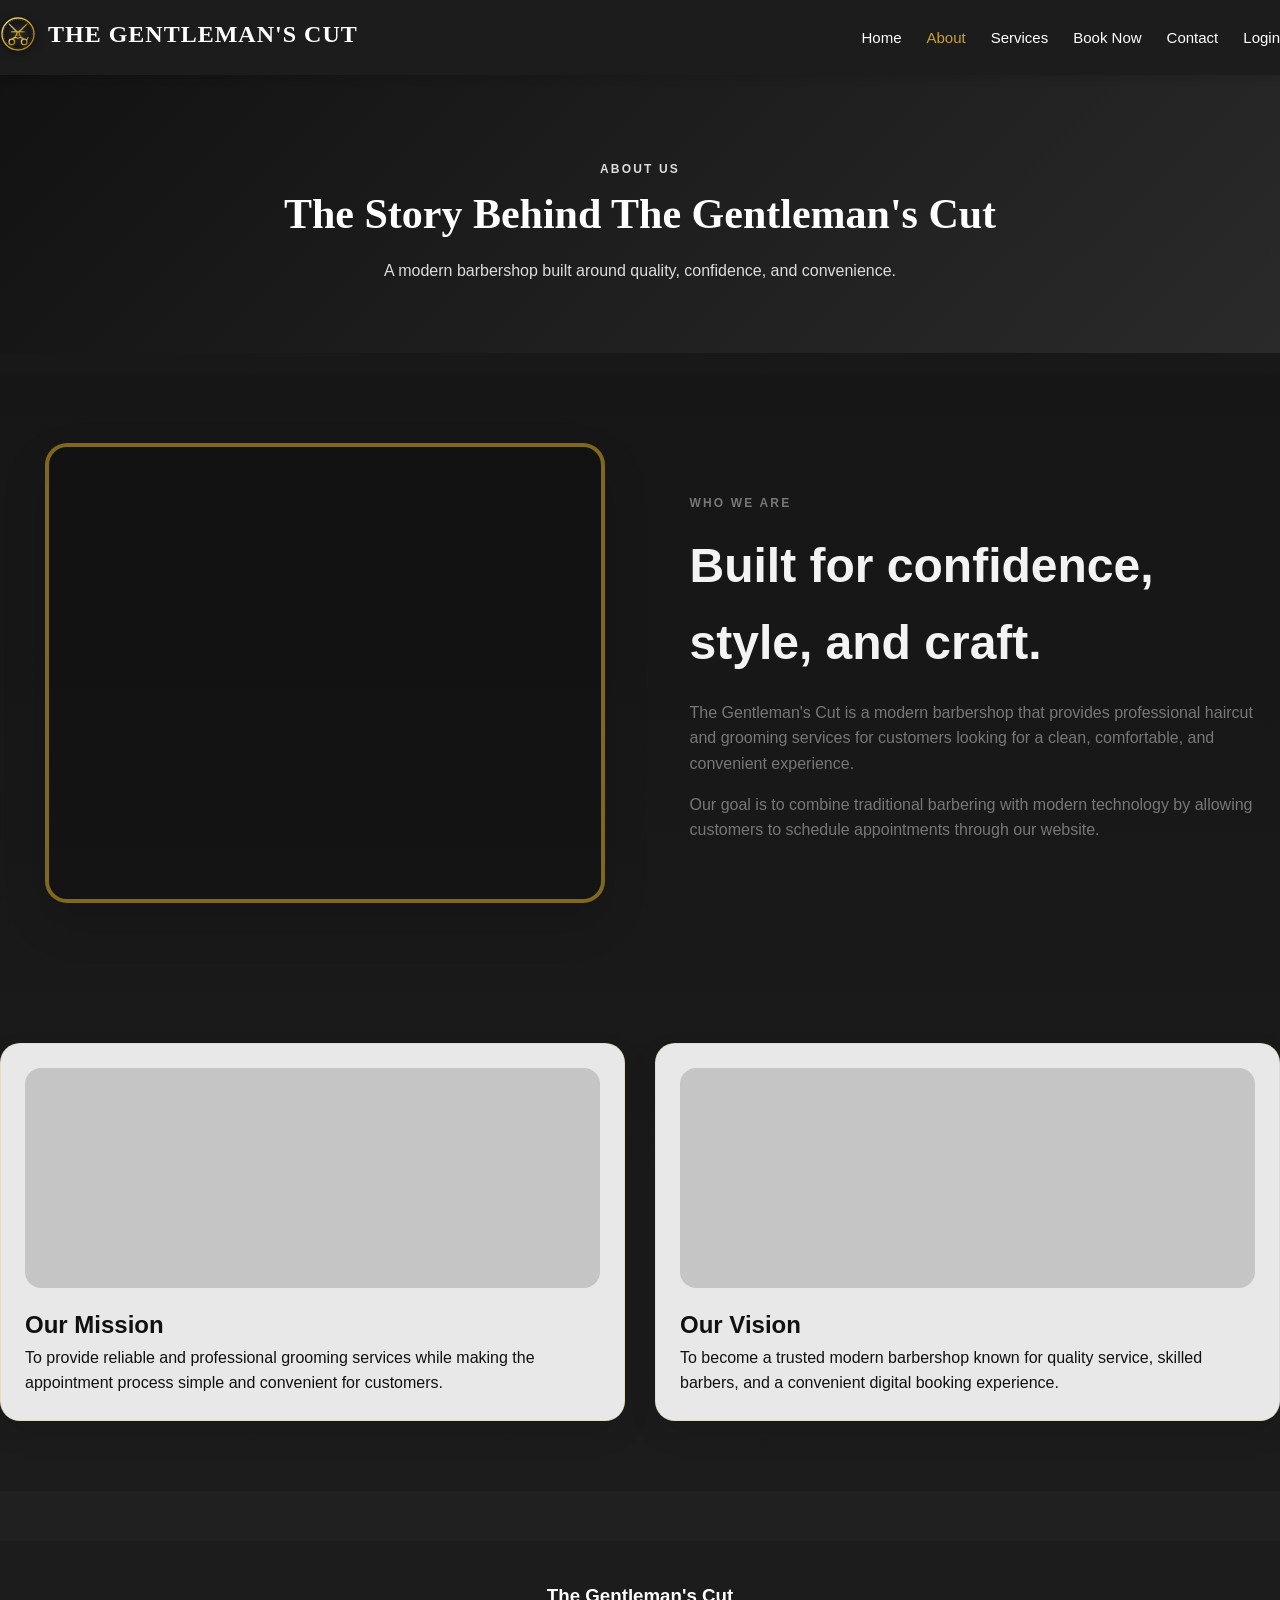
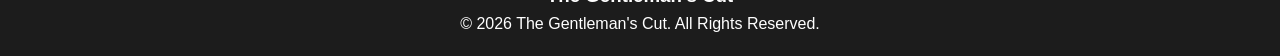
==== about.html @ dbf79d28 "feat: complete The Gentleman Cut website ready for Railway deployment" ====
<!DOCTYPE html>
<html lang="en">
<head>
    <meta charset="UTF-8">
    <meta name="viewport" content="width=device-width, initial-scale=1.0">

    <title>The Gentleman's Cut | About</title>

    <!-- Favicon & Website Icons -->
    <link rel="icon" type="image/svg+xml" href="images/favicon.svg">
    <link rel="icon" type="image/png" sizes="32x32" href="images/favicon-32x32.png">
    <link rel="icon" type="image/png" sizes="16x16" href="images/favicon-16x16.png">
    <link rel="apple-touch-icon" sizes="180x180" href="images/apple-touch-icon.png">
    <link rel="shortcut icon" href="favicon.ico">

    <link rel="stylesheet" href="css/style.css">
</head>

<body>

    <header>
        <nav class="navbar">

            <div class="logo">
                <a href="index.html">
                    <img src="images/favicon.svg" alt="The Gentleman's Cut Logo" class="brand-logo-icon">
                    <span>THE GENTLEMAN'S CUT</span>
                </a>
            </div>

            <ul class="nav-links">
                <li><a href="index.html">Home</a></li>
                <li><a href="about.html">About</a></li>
                <li><a href="services.html">Services</a></li>
                <li><a href="booking.html">Book Now</a></li>
                <li><a href="contact.html">Contact</a></li>
                <li><a href="login.html">Login</a></li>
            </ul>

        </nav>
    </header>


    <main>

        <section class="page-header">

            <p class="small-title">ABOUT US</p>

            <h1>The Story Behind The Gentleman's Cut</h1>

            <p>
                A modern barbershop built around quality,
                confidence, and convenience.
            </p>

        </section>


        <section class="section about-showcase">

            <div class="about-visual">
                <div class="about-image about-main-image"></div>
            </div>

            <div class="about-content">
                <p class="small-title">WHO WE ARE</p>
                <h2>Built for confidence, style, and craft.</h2>

                <p>
                    The Gentleman's Cut is a modern barbershop that provides
                    professional haircut and grooming services for customers
                    looking for a clean, comfortable, and convenient experience.
                </p>

                <p>
                    Our goal is to combine traditional barbering with modern
                    technology by allowing customers to schedule appointments
                    through our website.
                </p>
            </div>

        </section>


        <section class="section">

            <div class="two-column about-mission-grid">

                <div class="mission-card">
                    <div class="mini-image mini-image-mission"></div>
                    <h2>Our Mission</h2>

                    <p>
                        To provide reliable and professional grooming services
                        while making the appointment process simple and
                        convenient for customers.
                    </p>
                </div>

                <div class="mission-card">
                    <div class="mini-image mini-image-vision"></div>
                    <h2>Our Vision</h2>

                    <p>
                        To become a trusted modern barbershop known for
                        quality service, skilled barbers, and a convenient
                        digital booking experience.
                    </p>
                </div>

            </div>

        </section>

    </main>


    <footer>

        <div class="footer-content">

            <h3>The Gentleman's Cut</h3>

            <p>© 2026 The Gentleman's Cut. All Rights Reserved.</p>

        </div>

    </footer>

    <script src="js/main.js"></script>

</body>
</html>
---- css/style.css ----
/* =========================================================
   THE GENTLEMAN'S CUT
   Main Website Stylesheet
   ========================================================= */

/* =========================
   1. RESET & GLOBAL STYLES
   ========================= */

* {
    margin: 0;
    padding: 0;
    box-sizing: border-box;
}

html {
    scroll-behavior: smooth;
}

body {
    font-family: Arial, Helvetica, sans-serif;
    background:
        linear-gradient(180deg, rgba(12, 12, 12, 0.96), rgba(24, 24, 24, 0.96)),
        url('https://images.unsplash.com/photo-1560066984-138dadb4c035?auto=format&fit=crop&w=1800&q=80') center/cover fixed no-repeat;
    color: #f3f3f3;
    line-height: 1.6;
}

a {
    text-decoration: none;
    color: inherit;
}

ul {
    list-style: none;
}

img {
    max-width: 100%;
    display: block;
}

button,
input,
select,
textarea {
    font-family: inherit;
}


/* =========================
   2. COLORS
   ========================= */

:root {
    --primary: #1c1c1c;
    --secondary: #333333;
    --accent: #c9a227;
    --accent-dark: #a98516;
    --light: #f7f7f7;
    --white: #ffffff;
    --gray: #777777;
    --light-gray: #eeeeee;
    --border: #dddddd;
    --success: #2e7d32;
    --danger: #c62828;
    --customer-color: #1a5276; /* Rich deep blue for customers */
    --barber-color: #b7791f;   /* Artisan warm gold/amber for barbers */
    --barber-col-service: #2b3a4a; /* Service font color on barber dashboard */
    --barber-col-date: #4a5568;    /* Date font color on barber dashboard */
    --barber-col-time: #8a6514;    /* Time font color on barber dashboard */
    --contact-label-color: #c9a227; /* Font color for Full Name, Email, and Message labels */
}


/* =========================
   3. CONTAINER
   ========================= */

.container {
    width: 90%;
    max-width: 1200px;
    margin: 0 auto;
}


/* =========================
   4. HEADER / NAVIGATION
   ========================= */

header {
    background-color: var(--primary);
    color: var(--white);
    position: sticky;
    top: 0;
    z-index: 1000;
    box-shadow: 0 2px 10px rgba(0, 0, 0, 0.15);
}

.navbar {
    min-height: 75px;
    display: flex;
    align-items: center;
    justify-content: space-between;
}

.logo {
    font-size: 24px;
    font-weight: bold;
    color: var(--accent);
    letter-spacing: 1px;
    font-family: "Apple Chancery", "Snell Roundhand", "Segoe Script", cursive;
    line-height: 1.2;
}

.logo a {
    display: inline-flex;
    align-items: center;
    gap: 12px;
    font-family: "Apple Chancery", "Snell Roundhand", "Segoe Script", cursive;
}

.brand-logo-icon {
    width: 36px;
    height: 36px;
    object-fit: contain;
    border-radius: 50%;
    flex-shrink: 0;
    filter: drop-shadow(0 2px 5px rgba(0, 0, 0, 0.45));
}

.logo span {
    color: var(--white);
}

.small-title {
    display: inline-block;
    font-size: 12px;
    letter-spacing: 0.18em;
    font-weight: 700;
    text-transform: uppercase;
    color: var(--accent);
    margin-bottom: 12px;
}

.nav-links {
    display: flex;
    align-items: center;
    gap: 25px;
}

.nav-links a {
    color: var(--white);
    font-size: 15px;
    font-weight: 500;
    transition: 0.3s ease;
}

.nav-links a:hover {
    color: var(--accent);
}

.nav-links a.active {
    color: var(--accent);
}

.signout-nav-btn {
    color: #e74c3c !important;
    font-weight: 600;
}

.signout-nav-btn:hover {
    color: #ff6b6b !important;
}

.reveal {
    opacity: 0;
    transform: translateY(24px);
    transition: opacity 0.7s ease, transform 0.7s ease;
}

.reveal.visible {
    opacity: 1;
    transform: translateY(0);
}


/* =========================
   5. BUTTONS
   ========================= */

.btn {
    display: inline-block;
    padding: 12px 24px;
    border: none;
    border-radius: 5px;
    cursor: pointer;
    font-size: 15px;
    font-weight: bold;
    transition: 0.3s ease;
}

.btn-primary {
    background-color: var(--accent);
    color: var(--primary);
}

.btn-primary:hover {
    background-color: var(--accent-dark);
    transform: translateY(-2px);
}

.btn-dark {
    background-color: var(--primary);
    color: var(--white);
}

.btn-dark:hover {
    background-color: var(--secondary);
}

.btn-danger {
    background-color: var(--danger);
    color: var(--white);
}

.btn-danger:hover {
    opacity: 0.85;
}

.secondary-btn {
    background: transparent;
    color: var(--white);
    border: 1px solid rgba(255, 255, 255, 0.8);
}

.secondary-btn:hover {
    background: rgba(255, 255, 255, 0.09);
    transform: translateY(-2px);
}

.btn-success {
    background-color: var(--success);
    color: var(--white);
}

.btn-success:hover {
    opacity: 0.85;
}


/* =========================
   6. HERO SECTION
   ========================= */

.hero {
    min-height: 600px;
    background:
        linear-gradient(rgba(0, 0, 0, 0.7), rgba(0, 0, 0, 0.72)),
        radial-gradient(circle at top, rgba(201, 162, 39, 0.25), transparent 40%),
        #1a1a1a;
    display: flex;
    align-items: center;
    justify-content: center;
    text-align: center;
    color: var(--white);
}

.hero-content {
    max-width: 750px;
    padding: 30px;
}

.hero h1 {
    font-size: 52px;
    margin-bottom: 20px;
    letter-spacing: 1px;
    font-family: "Apple Chancery", "Snell Roundhand", "Segoe Script", cursive;
}

.hero h1 span {
    color: var(--accent);
}

.hero p {
    font-size: 18px;
    margin-bottom: 30px;
    color: #eeeeee;
}

.hero-buttons {
    display: flex;
    gap: 15px;
    justify-content: center;
    flex-wrap: wrap;
}

.section-content,
.section-heading,
.footer-content {
    max-width: 1200px;
    width: 90%;
    margin: 0 auto;
}

.section-content {
    display: grid;
    grid-template-columns: 1.2fr 0.8fr;
    gap: 30px;
    align-items: center;
}

.text-link {
    display: inline-block;
    margin-top: 15px;
    color: var(--accent-dark);
    font-weight: 700;
}

.services-preview {
    background: #f1efe9;
}

.section-heading {
    text-align: center;
    margin-bottom: 30px;
}

.service-cards {
    display: grid;
    grid-template-columns: repeat(3, minmax(0, 1fr));
    gap: 25px;
    margin: 0 auto 30px;
    max-width: 1200px;
    width: 90%;
}

.booking-cta {
    background: linear-gradient(135deg, #181818, #292929);
    color: var(--white);
    padding: 70px 20px;
    text-align: center;
}

.booking-cta p {
    color: #e6e6e6;
    max-width: 700px;
    margin: 0 auto 20px;
}

.booking-cta h2 {
    color: var(--white);
    margin-bottom: 12px;
    font-size: 38px;
}

.footer-content {
    text-align: center;
}

.full-btn {
    width: 100%;
}

.auth-link {
    text-align: center;
    margin-top: 20px;
    color: var(--gray);
}

.auth-link a {
    color: var(--accent-dark);
    font-weight: 700;
}


/* =========================
   7. GENERAL SECTIONS
   ========================= */

.section {
    padding: 70px 0;
    background: rgba(12, 12, 12, 0.18);
}

.section-title {
    text-align: center;
    margin-bottom: 45px;
}

.section-title h2 {
    font-size: 36px;
    color: var(--primary);
    margin-bottom: 10px;
    font-family: "Apple Chancery", "Snell Roundhand", "Segoe Script", cursive;
}

.section-title p {
    color: var(--gray);
}


/* =========================
   8. CARDS
   ========================= */

.card-container {
    display: grid;
    grid-template-columns: repeat(3, 1fr);
    gap: 25px;
}

.card {
    background-color: var(--white);
    border-radius: 10px;
    padding: 30px;
    box-shadow: 0 3px 15px rgba(0, 0, 0, 0.08);
    transition: 0.3s ease;
}

.card:hover {
    transform: translateY(-5px);
    box-shadow: 0 8px 20px rgba(0, 0, 0, 0.12);
}

.card h3 {
    margin-bottom: 12px;
    color: var(--primary);
}

.card p {
    color: var(--gray);
}


/* =========================
   9. SERVICE CARDS
   ========================= */

.service-grid {
    display: grid;
    grid-template-columns: repeat(3, 1fr);
    gap: 25px;
}

.service-card {
    background: rgba(255, 255, 255, 0.92);
    color: #111;
    padding: 0 0 30px;
    border-radius: 16px;
    text-align: center;
    border: 1px solid rgba(201, 162, 39, 0.3);
    transition: 0.3s ease;
    overflow: hidden;
}

.service-card:hover {
    transform: translateY(-5px);
    border-color: var(--accent);
    box-shadow: 0 12px 28px rgba(0, 0, 0, 0.12);
}

.service-image {
    width: 100%;
    height: 220px;
    background-size: cover;
    background-position: center;
    margin-bottom: 22px;
    border-bottom: 4px solid rgba(201, 162, 39, 0.7);
}

.service-haircut {
    background: linear-gradient(rgba(0,0,0,0.2), rgba(0,0,0,0.2)), url('https://i0.wp.com/zaloraphilippinesblog.wpcomstaging.com/wp-content/uploads/2026/04/d23a0-taper-fade-hairstyle.jpg?resize=720%2C1280&ssl=1') center/cover no-repeat;
}

.service-fade {
    background: linear-gradient(rgba(0,0,0,0.2), rgba(0,0,0,0.2)), url('https://images.unsplash.com/photo-1521590832167-7bcbfaa6381f?auto=format&fit=crop&w=900&q=80') center/cover no-repeat;
}

.service-beard {
    background: linear-gradient(rgba(0,0,0,0.2), rgba(0,0,0,0.2)), url('https://images.unsplash.com/photo-1503951914875-452162b0f3f1?auto=format&fit=crop&w=900&q=80') center/cover no-repeat;
}

.service-haircut-beard {
    background: linear-gradient(rgba(0,0,0,0.2), rgba(0,0,0,0.2)), url('https://images.unsplash.com/photo-1621605815971-fbc98d665033?auto=format&fit=crop&w=900&q=80') center/cover no-repeat;
}

.service-shampoo {
    background: linear-gradient(rgba(0,0,0,0.2), rgba(0,0,0,0.2)), url('https://images.unsplash.com/photo-1524504388940-b1c1722653e1?auto=format&fit=crop&w=900&q=80') center/cover no-repeat;
}

.service-premium {
    background: linear-gradient(rgba(0,0,0,0.2), rgba(0,0,0,0.2)), url('https://images.unsplash.com/photo-1512496015851-a90fb38ba796?auto=format&fit=crop&w=900&q=80') center/cover no-repeat;
}

.service-card h3 {
    margin: 0 20px 10px;
}

.service-card p {
    color: var(--gray);
    margin: 0 20px 15px;
}

.service-card .price,
.service-card .btn {
    margin-left: 20px;
    margin-right: 20px;
}

.price {
    color: var(--accent-dark);
    font-size: 24px;
    font-weight: bold;
}


/* =========================
   10. FORMS
   ========================= */

.form-container {
    max-width: 650px;
    margin: 0 auto;
    background-color: var(--white);
    padding: 35px;
    border-radius: 10px;
    box-shadow: 0 3px 15px rgba(0, 0, 0, 0.08);
}

.form-group {
    margin-bottom: 20px;
}

.form-group label {
    display: block;
    margin-bottom: 7px;
    font-weight: bold;
    color: var(--primary);
}

.form-group select {
    appearance: none;
    -webkit-appearance: none;
    -moz-appearance: none;
    background-image: url("data:image/svg+xml,%3Csvg xmlns='http://www.w3.org/2000/svg' width='12' height='12' fill='%23555555' viewBox='0 0 16 16'%3E%3Cpath fill-rule='evenodd' d='M1.646 4.646a.5.5 0 0 1 .708 0L8 10.293l5.646-5.647a.5.5 0 0 1 .708.708l-6 6a.5.5 0 0 1-.708 0l-6-6a.5.5 0 0 1 0-.708z'/%3E%3C/svg%3E");
    background-repeat: no-repeat;
    background-position: calc(100% - 15px) center;
    background-size: 14px;
    padding-right: 40px;
    cursor: pointer;
}

.form-control {
    width: 100%;
    padding: 12px 14px;
    border: 1px solid var(--border);
    border-radius: 5px;
    outline: none;
    font-size: 15px;
    transition: 0.3s ease;
}

.form-control:focus {
    border-color: var(--accent);
    box-shadow: 0 0 0 2px rgba(201, 162, 39, 0.15);
}

textarea.form-control {
    min-height: 120px;
    resize: vertical;
}

select.form-control {
    background-color: var(--white);
}

.form-row {
    display: grid;
    grid-template-columns: 1fr 1fr;
    gap: 20px;
}


/* =========================
   11. AUTHENTICATION PAGES
   ========================= */

.auth-section {
    min-height: calc(100vh - 75px);
    display: flex;
    justify-content: center;
    align-items: center;
    padding: 50px 20px;
    background-color: var(--light);
}

.auth-box {
    width: 100%;
    max-width: 450px;
    background: rgba(255, 255, 255, 0.94);
    color: #111;
    padding: 40px;
    border-radius: 10px;
    box-shadow: 0 5px 20px rgba(0, 0, 0, 0.1);
}

.auth-box h2 {
    text-align: center;
    margin-bottom: 10px;
    color: var(--primary);
}

.auth-box .subtitle {
    text-align: center;
    color: var(--gray);
    margin-bottom: 30px;
}

.auth-footer {
    text-align: center;
    margin-top: 20px;
    color: var(--gray);
}

.auth-footer a {
    color: var(--accent-dark);
    font-weight: bold;
}


/* =========================
   12. PAGE BANNER
   ========================= */

.page-header {
    background: linear-gradient(135deg, #121212, #2a2a2a);
    color: var(--white);
    text-align: center;
    padding: 80px 20px 70px;
    margin-bottom: 20px;
}

.page-header h1 {
    font-size: 42px;
    margin-bottom: 10px;
    color: var(--white);
    font-family: "Apple Chancery", "Snell Roundhand", "Segoe Script", cursive;
}

.page-header p {
    color: #dddddd;
    max-width: 700px;
    margin: 0 auto;
}

.page-banner {
    background-color: var(--primary);
    color: var(--white);
    text-align: center;
    padding: 70px 20px;
}

.page-banner h1 {
    font-size: 40px;
    margin-bottom: 10px;
}

.page-banner p {
    color: #dddddd;
}


/* =========================
   13. ABOUT SECTION
   ========================= */

.about-grid {
    display: grid;
    grid-template-columns: 1fr 1fr;
    gap: 50px;
    align-items: center;
}

.about-content h2 {
    font-size: 34px;
    margin-bottom: 20px;
}

.about-content p {
    color: var(--gray);
    margin-bottom: 15px;
}


/* =========================
   14. CONTACT SECTION
   ========================= */

.contact-grid,
.two-column {
    display: grid;
    grid-template-columns: 1fr 1fr;
    gap: 40px;
}

.about-showcase {
    display: grid;
    grid-template-columns: 1.1fr 1fr;
    gap: 40px;
    align-items: center;
}

.about-visual {
    display: flex;
    justify-content: center;
}

.about-image {
    width: min(90%, 560px);
    height: 460px;
    border-radius: 22px;
    box-shadow: 0 20px 45px rgba(0,0,0,0.14);
    border: 4px solid rgba(201, 162, 39, 0.6);
}

.about-main-image {
    background: linear-gradient(rgba(0,0,0,0.2), rgba(0,0,0,0.2)), url('https://images.unsplash.com/photo-1621605815971-fbc98d665033?auto=format&fit=crop&w=1200&q=80') center/cover no-repeat;
}

.about-content h2 {
    margin-bottom: 18px;
    font-size: clamp(2rem, 4vw, 3rem);
}

.about-content p {
    margin-bottom: 15px;
    color: var(--gray);
}

.about-mission-grid {
    gap: 30px;
}

.mission-card {
    background: rgba(255,255,255,0.9);
    color: #111;
    border: 1px solid rgba(201, 162, 39, 0.18);
    border-radius: 20px;
    padding: 24px;
    box-shadow: 0 12px 30px rgba(0,0,0,0.08);
}

.mini-image {
    width: 100%;
    height: 220px;
    border-radius: 16px;
    margin-bottom: 18px;
    background-size: cover;
    background-position: center;
}

.mini-image-mission {
    background: linear-gradient(rgba(0,0,0,0.15), rgba(0,0,0,0.15)), url('https://images.unsplash.com/photo-1517832606299-7ae9b720a186?auto=format&fit=crop&w=1000&q=80') center/cover no-repeat;
}

.mini-image-vision {
    background: linear-gradient(rgba(0,0,0,0.15), rgba(0,0,0,0.15)), url('https://images.unsplash.com/photo-1521590832167-7bcbfaa6381f?auto=format&fit=crop&w=1000&q=80') center/cover no-repeat;
}

.contact-info {
    background-color: var(--primary);
    color: var(--white);
    padding: 35px;
    border-radius: 10px;
}

.contact-info h3 {
    color: var(--accent);
    margin-bottom: 20px;
}

.contact-item {
    margin-bottom: 20px;
}

.contact-item strong {
    display: block;
    margin-bottom: 5px;
}

.contact-item p {
    color: #dddddd;
}


/* =========================
   15. BOOKING SECTION
   ========================= */

.booking-container {
    max-width: 1100px;
    margin: 0 auto;
}

.booking-shell {
    display: grid;
    grid-template-columns: 0.9fr 1.3fr;
    gap: 28px;
    align-items: stretch;
}

.booking-aside {
    background: linear-gradient(180deg, #171717 0%, #2a2a2a 100%);
    color: var(--white);
    border-radius: 22px;
    padding: 34px 28px;
    box-shadow: 0 20px 40px rgba(17, 17, 17, 0.15);
}

.booking-aside h2 {
    color: var(--white);
    font-size: clamp(2rem, 3vw, 2.8rem);
    line-height: 1.15;
    margin-bottom: 14px;
    font-family: "Apple Chancery", "Snell Roundhand", "Segoe Script", cursive;
}

.booking-intro {
    color: rgba(255, 255, 255, 0.8);
    margin-bottom: 26px;
    font-size: 1rem;
}

.booking-highlights {
    display: flex;
    flex-direction: column;
    gap: 18px;
}

.booking-highlight {
    display: flex;
    align-items: flex-start;
    gap: 14px;
    background: rgba(255, 255, 255, 0.04);
    border: 1px solid rgba(201, 162, 39, 0.25);
    border-radius: 16px;
    padding: 16px 14px;
}

.highlight-badge {
    display: inline-flex;
    align-items: center;
    justify-content: center;
    width: 38px;
    height: 38px;
    border-radius: 50%;
    background: var(--accent);
    color: #151515;
    font-size: 0.8rem;
    font-weight: 800;
    flex-shrink: 0;
}

.booking-highlight h3 {
    color: var(--white);
    margin-bottom: 4px;
    font-size: 1.05rem;
}

.booking-highlight p {
    color: rgba(255, 255, 255, 0.7);
    font-size: 0.92rem;
}

.booking-form-wrap {
    background: rgba(255, 255, 255, 0.88);
    border: 1px solid rgba(201, 162, 39, 0.18);
    border-radius: 22px;
    padding: 30px 28px;
    box-shadow: 0 18px 35px rgba(23, 23, 23, 0.08);
}

.booking-form-header {
    margin-bottom: 20px;
}

.mini-label {
    font-size: 0.72rem;
    font-weight: 700;
    letter-spacing: 0.18em;
    text-transform: uppercase;
    color: var(--accent-dark);
    margin-bottom: 8px;
}

.booking-form-header h3 {
    font-size: 2rem;
    color: var(--primary);
    font-family: "Apple Chancery", "Snell Roundhand", "Segoe Script", cursive;
}

.booking-form {
    display: flex;
    flex-direction: column;
    gap: 10px;
}

.form-group {
    margin-bottom: 6px;
}

.form-group label {
    display: block;
    margin-bottom: 8px;
    font-size: 0.75rem;
    font-weight: 700;
    letter-spacing: 0.12em;
    text-transform: uppercase;
    color: var(--secondary);
}

#contactForm label {
    color: var(--contact-label-color);
    font-size: 0.8rem;
    font-weight: 700;
    letter-spacing: 0.14em;
    text-transform: uppercase;
}

.form-group input,
.form-group select,
.form-group textarea {
    width: 100%;
    border: 1px solid #ddd2bf;
    background: #f8f5f0;
    border-radius: 12px;
    padding: 14px 16px;
    font-size: 1rem;
    color: var(--primary);
    transition: 0.25s ease;
    box-shadow: inset 0 1px 2px rgba(0, 0, 0, 0.03);
}

.form-group input::placeholder,
.form-group textarea::placeholder {
    color: #8b8b8b;
}

.form-group input:focus,
.form-group select:focus,
.form-group textarea:focus {
    outline: none;
    border-color: var(--accent);
    box-shadow: 0 0 0 4px rgba(201, 162, 39, 0.14);
    background: #fffdf9;
}

.form-group textarea {
    min-height: 120px;
    resize: vertical;
}

.booking-submit-btn {
    margin-top: 10px;
    width: 100%;
    background: linear-gradient(135deg, var(--accent), #d9b74b);
    color: #171717;
    border-radius: 12px;
    font-size: 1rem;
    letter-spacing: 0.04em;
    box-shadow: 0 14px 20px rgba(201, 162, 39, 0.2);
}

.booking-submit-btn:hover {
    transform: translateY(-2px);
    box-shadow: 0 16px 26px rgba(201, 162, 39, 0.28);
}

#bookingMessage {
    margin-top: 18px;
    font-weight: 700;
    color: var(--primary);
}

.booking-success {
    display: block;
    padding: 12px 14px;
    background: rgba(46, 125, 50, 0.12);
    border: 1px solid rgba(46, 125, 50, 0.25);
    border-radius: 10px;
    color: var(--success);
}

.booking-error {
    display: block;
    padding: 12px 14px;
    background: rgba(198, 40, 40, 0.08);
    border: 1px solid rgba(198, 40, 40, 0.2);
    border-radius: 10px;
    color: var(--danger);
}

.booking-summary {
    background-color: var(--primary);
    color: var(--white);
    padding: 25px;
    border-radius: 8px;
    margin-bottom: 25px;
}

.booking-summary h3 {
    color: var(--accent);
    margin-bottom: 10px;
}


/* =========================
   16. DASHBOARD
   ========================= */

.dashboard {
    padding: 50px 0;
}

.dashboard-header {
    display: flex;
    justify-content: space-between;
    align-items: center;
    margin-bottom: 30px;
}

.dashboard-header h1 {
    color: var(--primary);
}

.dashboard-grid {
    display: grid;
    grid-template-columns: repeat(3, 1fr);
    gap: 25px;
    margin-bottom: 40px;
}

.dashboard-card {
    background-color: var(--white);
    padding: 25px;
    border-radius: 10px;
    box-shadow: 0 3px 15px rgba(0, 0, 0, 0.08);
}

.dashboard-card h3 {
    color: var(--gray);
    font-size: 15px;
    margin-bottom: 10px;
}

.dashboard-card .number {
    font-size: 30px;
    font-weight: bold;
    color: var(--primary);
}


/* =========================
   17. TABLES
   ========================= */

.table-container {
    width: 100%;
    overflow-x: auto;
    background-color: var(--white);
    border-radius: 10px;
    box-shadow: 0 3px 15px rgba(0, 0, 0, 0.08);
}

table {
    width: 100%;
    border-collapse: collapse;
    min-width: 700px;
}

thead {
    background-color: var(--primary);
    color: var(--white);
}

th,
td {
    padding: 15px;
    text-align: left;
    border-bottom: 1px solid var(--border);
    color: #222222;
}

th {
    font-weight: bold;
    color: var(--white);
}

tbody tr:hover {
    background-color: #fafafa;
}

.customer-name {
    color: var(--customer-color);
    font-weight: 700;
    letter-spacing: 0.02em;
}

.barber-name {
    color: var(--barber-color);
    font-weight: 700;
    letter-spacing: 0.02em;
}

/* Barber Dashboard Custom Column Styles */
.barber-service {
    color: var(--barber-col-service);
    font-weight: 600;
}

.barber-date {
    color: var(--barber-col-date);
    font-weight: 600;
}

.barber-time {
    color: var(--barber-col-time);
    font-weight: 700;
}


/* =========================
   18. STATUS BADGES
   ========================= */

.status {
    display: inline-block;
    padding: 5px 12px;
    border-radius: 20px;
    font-size: 13px;
    font-weight: bold;
}

.status-pending {
    background-color: #fff3cd;
    color: #856404;
}

.status-confirmed {
    background-color: #d4edda;
    color: #155724;
}

.status-completed {
    background-color: #d1ecf1;
    color: #0c5460;
}

.status-cancelled {
    background-color: #f8d7da;
    color: #721c24;
}


/* =========================
   19. ADMIN PANEL
   ========================= */

.admin-section {
    padding: 50px 0;
}

.admin-header {
    display: flex;
    justify-content: space-between;
    align-items: center;
    margin-bottom: 30px;
}

.admin-actions {
    display: flex;
    gap: 10px;
}

.action-buttons {
    display: flex;
    gap: 8px;
    flex-wrap: wrap;
}

.action-buttons .btn {
    padding: 7px 12px;
    font-size: 13px;
}


/* =========================
   20. ALERTS / MESSAGES
   ========================= */

.alert {
    padding: 14px 18px;
    border-radius: 5px;
    margin-bottom: 20px;
}

.alert-success {
    background-color: #d4edda;
    color: #155724;
}

.alert-danger {
    background-color: #f8d7da;
    color: #721c24;
}

.alert-warning {
    background-color: #fff3cd;
    color: #856404;
}

.alert-info {
    background-color: #d1ecf1;
    color: #0c5460;
}


/* =========================
   21. FOOTER
   ========================= */

footer {
    background-color: var(--primary);
    color: var(--white);
    padding: 40px 0 20px;
    margin-top: 50px;
}

.footer-grid {
    display: grid;
    grid-template-columns: repeat(3, 1fr);
    gap: 30px;
    margin-bottom: 30px;
}

.footer-column h3 {
    color: var(--accent);
    margin-bottom: 15px;
}

.footer-column p,
.footer-column a {
    color: #cccccc;
}

.footer-column a:hover {
    color: var(--accent);
}

.footer-bottom {
    border-top: 1px solid #444;
    padding-top: 20px;
    text-align: center;
    color: #999;
    font-size: 14px;
}


/* =========================
   22. UTILITY CLASSES
   ========================= */

.text-center {
    text-align: center;
}

.mt-1 {
    margin-top: 10px;
}

.mt-2 {
    margin-top: 20px;
}

.mt-3 {
    margin-top: 30px;
}

.mb-1 {
    margin-bottom: 10px;
}

.mb-2 {
    margin-bottom: 20px;
}

.mb-3 {
    margin-bottom: 30px;
}

.hidden {
    display: none;
}


/* =========================
   23. RESPONSIVE DESIGN
   ========================= */

@media (max-width: 900px) {

    .card-container,
    .service-grid {
        grid-template-columns: repeat(2, 1fr);
    }

    .dashboard-grid {
        grid-template-columns: repeat(2, 1fr);
    }

    .about-grid,
    .contact-grid {
        grid-template-columns: 1fr;
    }

    .hero h1 {
        font-size: 42px;
    }
}


@media (max-width: 700px) {

    .navbar {
        flex-direction: column;
        padding: 18px 0;
        gap: 15px;
    }

    .nav-links {
        flex-wrap: wrap;
        justify-content: center;
        gap: 12px;
    }

    .hero {
        min-height: 500px;
    }

    .hero h1 {
        font-size: 34px;
    }

    .hero p {
        font-size: 16px;
    }

    .section {
        padding: 50px 0;
    }

    .section-title h2 {
        font-size: 30px;
    }

    .card-container,
    .service-grid,
    .dashboard-grid,
    .form-row,
    .footer-grid {
        grid-template-columns: 1fr;
    }

    .dashboard-header,
    .admin-header {
        flex-direction: column;
        align-items: flex-start;
        gap: 15px;
    }

    .form-container,
    .auth-box {
        padding: 25px;
    }

    .page-banner h1 {
        font-size: 32px;
    }
}


@media (max-width: 480px) {

    .container {
        width: 92%;
    }

    .logo {
        font-size: 20px;
    }

    .nav-links {
        gap: 8px;
    }

    .nav-links a {
        font-size: 13px;
    }

    .hero h1 {
        font-size: 29px;
    }

    .btn {
        width: 100%;
        text-align: center;
    }

    .action-buttons .btn {
        width: auto;
    }
}
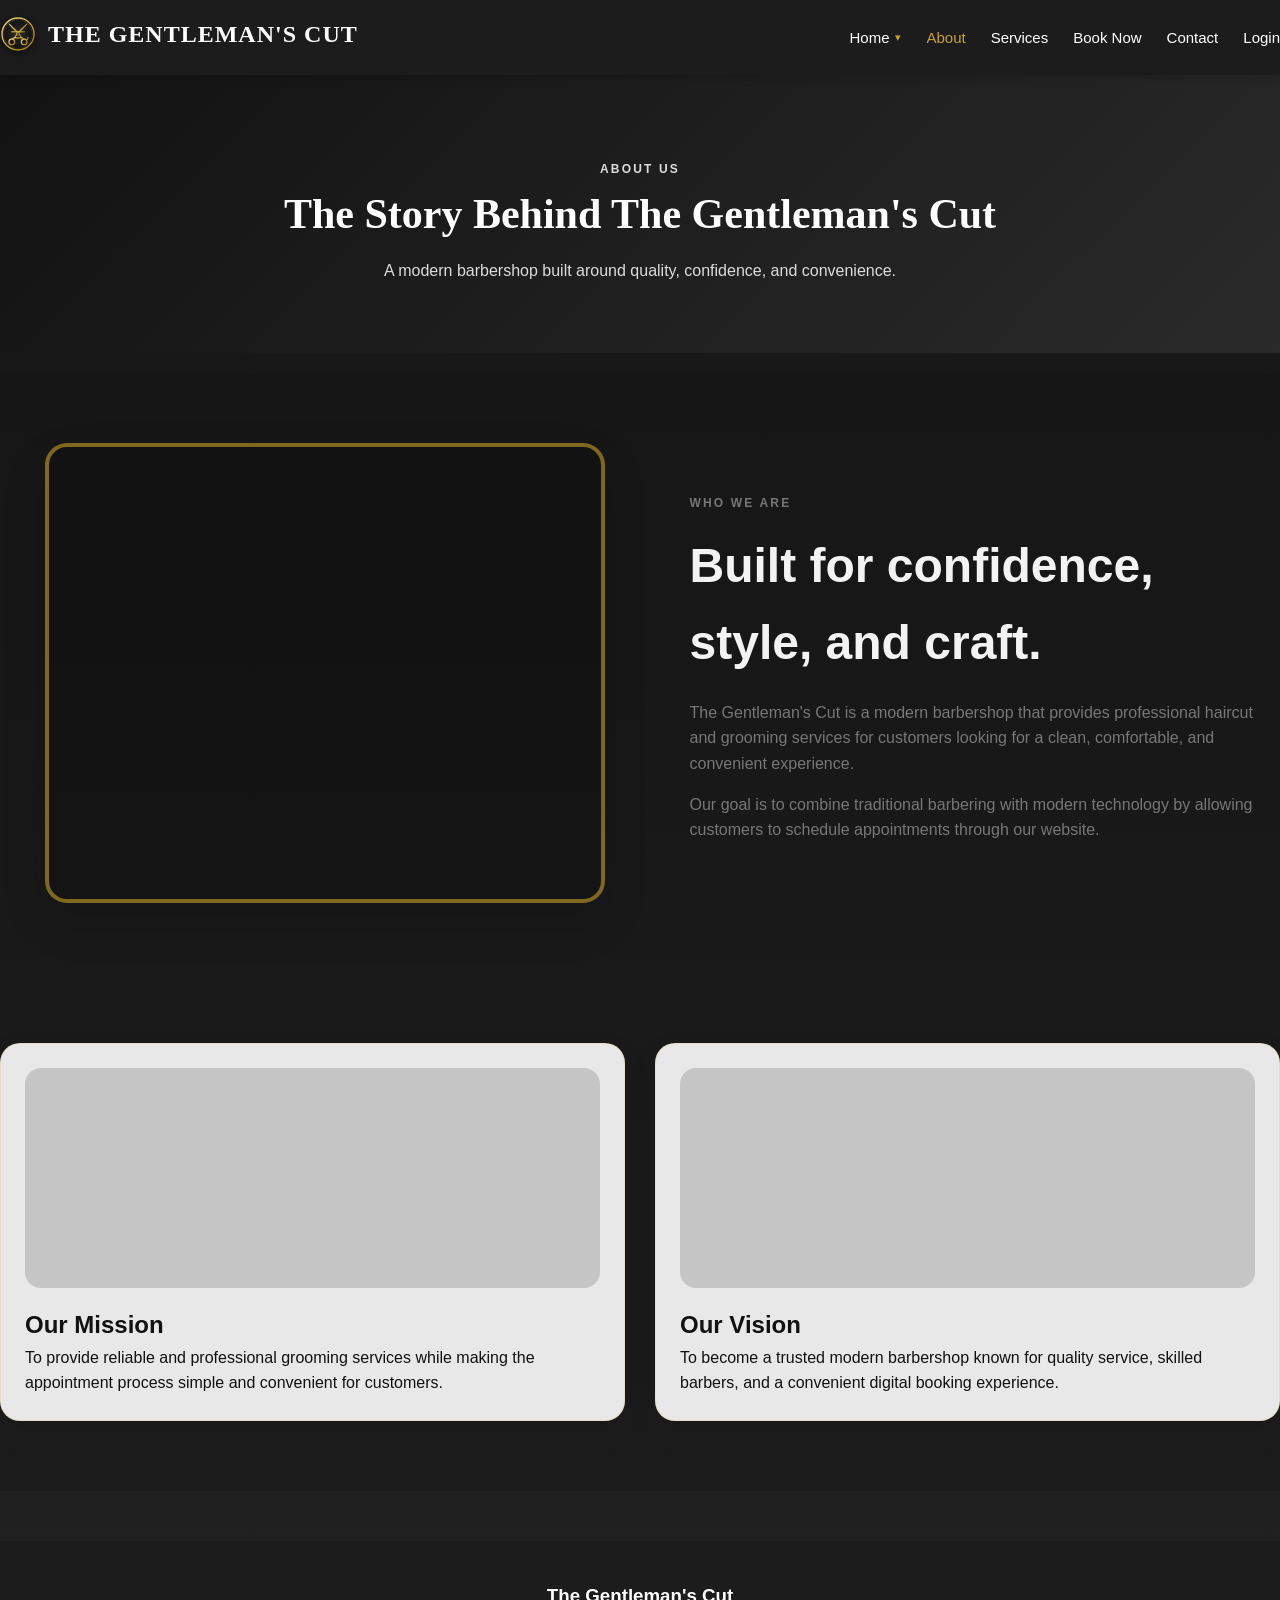
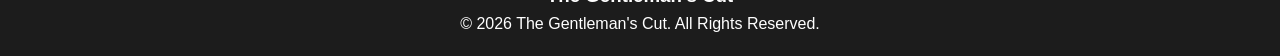
==== commit 7d5d3b96: "Add Home dropdown menu and separate dashboard to sidebar" ====
--- a/about.html
+++ b/about.html
@@ -29,12 +29,23 @@
             </div>
 
             <ul class="nav-links">
-                <li><a href="index.html">Home</a></li>
+                <li class="nav-item-dropdown">
+                    <a href="index.html" class="nav-dropdown-toggle">
+                        Home <span class="dropdown-caret">▾</span>
+                    </a>
+                    <ul class="dropdown-menu">
+                        <li><a href="index.html">Home</a></li>
+                        <li><a href="about.html">About</a></li>
+                        <li><a href="services.html">Services</a></li>
+                        <li><a href="booking.html">Book Now</a></li>
+                        <li><a href="contact.html">Contact</a></li>
+                    </ul>
+                </li>
                 <li><a href="about.html">About</a></li>
                 <li><a href="services.html">Services</a></li>
                 <li><a href="booking.html">Book Now</a></li>
                 <li><a href="contact.html">Contact</a></li>
-                <li><a href="login.html">Login</a></li>
+                <li class="nav-auth-item"><a href="login.html">Login</a></li>
             </ul>
 
         </nav>
--- a/css/style.css
+++ b/css/style.css
@@ -173,6 +173,134 @@
     color: #ff6b6b !important;
 }
 
+/* ========================================================
+   4.1 NAVBAR DROPDOWN & SIDE DASHBOARD BUTTON
+   ======================================================== */
+
+.nav-item-dropdown {
+    position: relative;
+    list-style: none;
+}
+
+.nav-dropdown-toggle {
+    display: inline-flex;
+    align-items: center;
+    gap: 6px;
+    cursor: pointer;
+    user-select: none;
+}
+
+.dropdown-caret {
+    font-size: 11px;
+    display: inline-block;
+    transition: transform 0.25s ease, color 0.25s ease;
+    color: var(--accent);
+}
+
+.nav-item-dropdown:hover .dropdown-caret,
+.nav-item-dropdown.open .dropdown-caret {
+    transform: rotate(180deg);
+}
+
+.dropdown-menu {
+    position: absolute;
+    top: calc(100% + 8px);
+    left: 0;
+    min-width: 185px;
+    background: #1b1b1b;
+    border: 1px solid rgba(201, 162, 39, 0.35);
+    border-radius: 8px;
+    box-shadow: 0 14px 32px rgba(0, 0, 0, 0.55);
+    padding: 6px 0;
+    margin: 0;
+    list-style: none;
+    opacity: 0;
+    visibility: hidden;
+    transform: translateY(10px);
+    transition: opacity 0.22s ease, transform 0.22s ease, visibility 0.22s;
+    z-index: 1050;
+    backdrop-filter: blur(8px);
+}
+
+/* Dropdown open on hover (desktop) or .open class (tap/click) */
+.nav-item-dropdown:hover .dropdown-menu,
+.nav-item-dropdown.open .dropdown-menu {
+    opacity: 1;
+    visibility: visible;
+    transform: translateY(0);
+}
+
+.dropdown-menu li {
+    width: 100%;
+    margin: 0;
+    padding: 0;
+}
+
+.dropdown-menu a {
+    display: flex;
+    align-items: center;
+    gap: 8px;
+    padding: 10px 18px;
+    color: #e2e2e2 !important;
+    font-size: 14px !important;
+    font-weight: 500;
+    text-decoration: none;
+    transition: all 0.2s ease;
+    white-space: nowrap;
+}
+
+.dropdown-menu a:hover {
+    color: #ffffff !important;
+    background: rgba(201, 162, 39, 0.16);
+    padding-left: 22px;
+}
+
+.dropdown-menu a.active {
+    color: var(--accent) !important;
+    font-weight: 700 !important;
+    background: rgba(201, 162, 39, 0.1);
+}
+
+/* Dashboard button separated to the side in navbar */
+.nav-auth-item {
+    display: inline-flex;
+    align-items: center;
+}
+
+.nav-auth-side {
+    margin-left: 8px;
+}
+
+.nav-dashboard-btn {
+    display: inline-flex !important;
+    align-items: center;
+    gap: 7px;
+    background: linear-gradient(135deg, rgba(201, 162, 39, 0.18) 0%, rgba(201, 162, 39, 0.08) 100%);
+    border: 1px solid rgba(201, 162, 39, 0.55);
+    color: var(--accent) !important;
+    padding: 7px 16px;
+    border-radius: 20px;
+    font-weight: 600 !important;
+    font-size: 13.5px !important;
+    transition: all 0.25s ease;
+    box-shadow: 0 2px 8px rgba(0, 0, 0, 0.25);
+    text-transform: none;
+    letter-spacing: 0.3px;
+}
+
+.nav-dashboard-btn:hover {
+    background: var(--accent) !important;
+    color: var(--primary) !important;
+    border-color: var(--accent);
+    transform: translateY(-2px);
+    box-shadow: 0 4px 14px rgba(201, 162, 39, 0.35);
+}
+
+.nav-dashboard-btn .dash-badge-icon {
+    font-size: 14px;
+    line-height: 1;
+}
+
 .reveal {
     opacity: 0;
     transform: translateY(24px);
@@ -1015,9 +1143,247 @@
 }
 
 
-/* =========================
-   16. DASHBOARD
-   ========================= */
+/* ========================================================
+   16. DASHBOARD SIDEBAR LAYOUT (DASHBOARD TO THE SIDE)
+   ======================================================== */
+
+.dashboard-wrapper {
+    display: flex;
+    min-height: 100vh;
+    background-color: var(--light);
+}
+
+/* Sidebar docked on the side */
+.dashboard-sidebar {
+    width: 270px;
+    flex-shrink: 0;
+    background: linear-gradient(180deg, #1c1c1c 0%, #151515 100%);
+    color: var(--white);
+    display: flex;
+    flex-direction: column;
+    min-height: 100vh;
+    position: sticky;
+    top: 0;
+    z-index: 1020;
+    border-right: 1px solid rgba(255, 255, 255, 0.08);
+    box-shadow: 4px 0 20px rgba(0, 0, 0, 0.15);
+    transition: transform 0.3s cubic-bezier(0.4, 0, 0.2, 1);
+}
+
+.sidebar-header {
+    padding: 22px 20px;
+    border-bottom: 1px solid rgba(255, 255, 255, 0.07);
+}
+
+.sidebar-logo {
+    display: flex;
+    align-items: center;
+    gap: 12px;
+    color: var(--white);
+    text-decoration: none;
+}
+
+.sidebar-brand-name {
+    font-size: 15px;
+    font-weight: 700;
+    letter-spacing: 0.5px;
+    color: var(--white);
+    font-family: "Apple Chancery", "Snell Roundhand", "Segoe Script", cursive;
+    line-height: 1.2;
+}
+
+.sidebar-user-profile {
+    display: flex;
+    align-items: center;
+    gap: 14px;
+    padding: 18px 20px;
+    background: rgba(255, 255, 255, 0.03);
+    border-bottom: 1px solid rgba(255, 255, 255, 0.07);
+}
+
+.sidebar-avatar {
+    width: 44px;
+    height: 44px;
+    border-radius: 50%;
+    background: linear-gradient(135deg, var(--accent) 0%, var(--accent-dark) 100%);
+    display: flex;
+    align-items: center;
+    justify-content: center;
+    font-size: 20px;
+    color: var(--primary);
+    box-shadow: 0 4px 10px rgba(201, 162, 39, 0.3);
+    flex-shrink: 0;
+}
+
+.sidebar-user-details {
+    min-width: 0;
+    overflow: hidden;
+}
+
+.sidebar-user-details h4 {
+    color: var(--white);
+    font-size: 15px;
+    font-weight: 600;
+    margin: 0 0 4px 0;
+    white-space: nowrap;
+    overflow: hidden;
+    text-overflow: ellipsis;
+}
+
+.sidebar-role-badge {
+    display: inline-block;
+    padding: 2px 10px;
+    border-radius: 12px;
+    font-size: 10.5px;
+    font-weight: 700;
+    letter-spacing: 0.5px;
+    text-transform: uppercase;
+}
+
+.badge-customer {
+    background: #1a5276;
+    color: #ebf5fb;
+}
+
+.badge-barber {
+    background: #b7791f;
+    color: #fef9e7;
+}
+
+.badge-admin {
+    background: #8e1d2c;
+    color: #fce4ec;
+}
+
+.sidebar-menu {
+    flex: 1;
+    padding: 18px 14px;
+    overflow-y: auto;
+}
+
+.sidebar-section-title {
+    font-size: 11px;
+    font-weight: 700;
+    letter-spacing: 1px;
+    color: rgba(255, 255, 255, 0.45);
+    margin: 16px 0 8px 12px;
+    text-transform: uppercase;
+}
+
+.sidebar-section-title:first-child {
+    margin-top: 0;
+}
+
+.sidebar-link {
+    display: flex;
+    align-items: center;
+    gap: 12px;
+    padding: 11px 16px;
+    color: rgba(255, 255, 255, 0.8) !important;
+    font-size: 14.5px;
+    font-weight: 500;
+    text-decoration: none;
+    border-radius: 8px;
+    margin-bottom: 4px;
+    transition: all 0.2s ease;
+}
+
+.sidebar-link .link-icon {
+    font-size: 16px;
+    width: 20px;
+    text-align: center;
+}
+
+.sidebar-link:hover {
+    color: #ffffff !important;
+    background: rgba(201, 162, 39, 0.15);
+    transform: translateX(3px);
+}
+
+.sidebar-link.active {
+    color: var(--accent) !important;
+    background: rgba(201, 162, 39, 0.18);
+    font-weight: 600;
+    border-left: 3px solid var(--accent);
+}
+
+.sidebar-footer {
+    padding: 16px 20px;
+    border-top: 1px solid rgba(255, 255, 255, 0.07);
+}
+
+.sidebar-logout {
+    display: flex;
+    align-items: center;
+    gap: 10px;
+    color: #e74c3c !important;
+    font-size: 14px;
+    font-weight: 600;
+    text-decoration: none;
+    padding: 10px 14px;
+    border-radius: 6px;
+    transition: all 0.2s ease;
+}
+
+.sidebar-logout:hover {
+    background: rgba(231, 76, 60, 0.12);
+    color: #ff6b6b !important;
+}
+
+/* Main dashboard area on the right */
+.dashboard-main {
+    flex: 1;
+    min-width: 0;
+    display: flex;
+    flex-direction: column;
+    min-height: 100vh;
+}
+
+.dashboard-header-bar {
+    background-color: var(--primary);
+    color: var(--white);
+    position: sticky;
+    top: 0;
+    z-index: 1000;
+    box-shadow: 0 2px 10px rgba(0, 0, 0, 0.15);
+    display: flex;
+    align-items: center;
+    padding: 0 24px;
+    min-height: 70px;
+}
+
+.dashboard-header-bar .navbar {
+    width: 100%;
+    min-height: 70px;
+}
+
+.sidebar-toggle-btn {
+    display: none;
+    background: rgba(255, 255, 255, 0.08);
+    border: 1px solid rgba(255, 255, 255, 0.18);
+    color: var(--white);
+    padding: 7px 12px;
+    border-radius: 6px;
+    font-size: 18px;
+    cursor: pointer;
+    margin-right: 15px;
+    transition: all 0.2s ease;
+}
+
+.sidebar-toggle-btn:hover {
+    background: rgba(201, 162, 39, 0.2);
+    color: var(--accent);
+    border-color: var(--accent);
+}
+
+.sidebar-backdrop {
+    display: none;
+}
+
+.dashboard-content-body {
+    flex: 1;
+    padding-bottom: 40px;
+}
 
 .dashboard {
     padding: 50px 0;
@@ -1308,6 +1674,45 @@
    23. RESPONSIVE DESIGN
    ========================= */
 
+@media (max-width: 992px) {
+    .dashboard-sidebar {
+        position: fixed;
+        left: -290px;
+        top: 0;
+        bottom: 0;
+        height: 100vh;
+        z-index: 2000;
+        box-shadow: 6px 0 30px rgba(0, 0, 0, 0.6);
+    }
+
+    .dashboard-sidebar.sidebar-open {
+        transform: translateX(290px);
+    }
+
+    .sidebar-toggle-btn {
+        display: inline-flex;
+        align-items: center;
+        justify-content: center;
+    }
+
+    .sidebar-backdrop {
+        display: block;
+        position: fixed;
+        inset: 0;
+        background: rgba(0, 0, 0, 0.65);
+        z-index: 1999;
+        opacity: 0;
+        pointer-events: none;
+        transition: opacity 0.3s ease;
+        backdrop-filter: blur(2px);
+    }
+
+    .sidebar-backdrop.active {
+        opacity: 1;
+        pointer-events: auto;
+    }
+}
+
 @media (max-width: 900px) {
 
     .card-container,
@@ -1338,10 +1743,40 @@
         gap: 15px;
     }
 
+    .dashboard-header-bar {
+        padding: 12px 16px;
+    }
+
+    .dashboard-header-bar .navbar {
+        padding: 6px 0;
+    }
+
     .nav-links {
         flex-wrap: wrap;
         justify-content: center;
         gap: 12px;
+    }
+
+    .nav-auth-side {
+        margin-left: 0;
+    }
+
+    .dropdown-menu {
+        position: static;
+        display: none;
+        box-shadow: none;
+        background: rgba(0, 0, 0, 0.5);
+        border: 1px solid rgba(201, 162, 39, 0.25);
+        margin-top: 6px;
+        width: 100%;
+        min-width: 160px;
+    }
+
+    .nav-item-dropdown.open .dropdown-menu {
+        display: block;
+        opacity: 1;
+        visibility: visible;
+        transform: none;
     }
 
     .hero {
